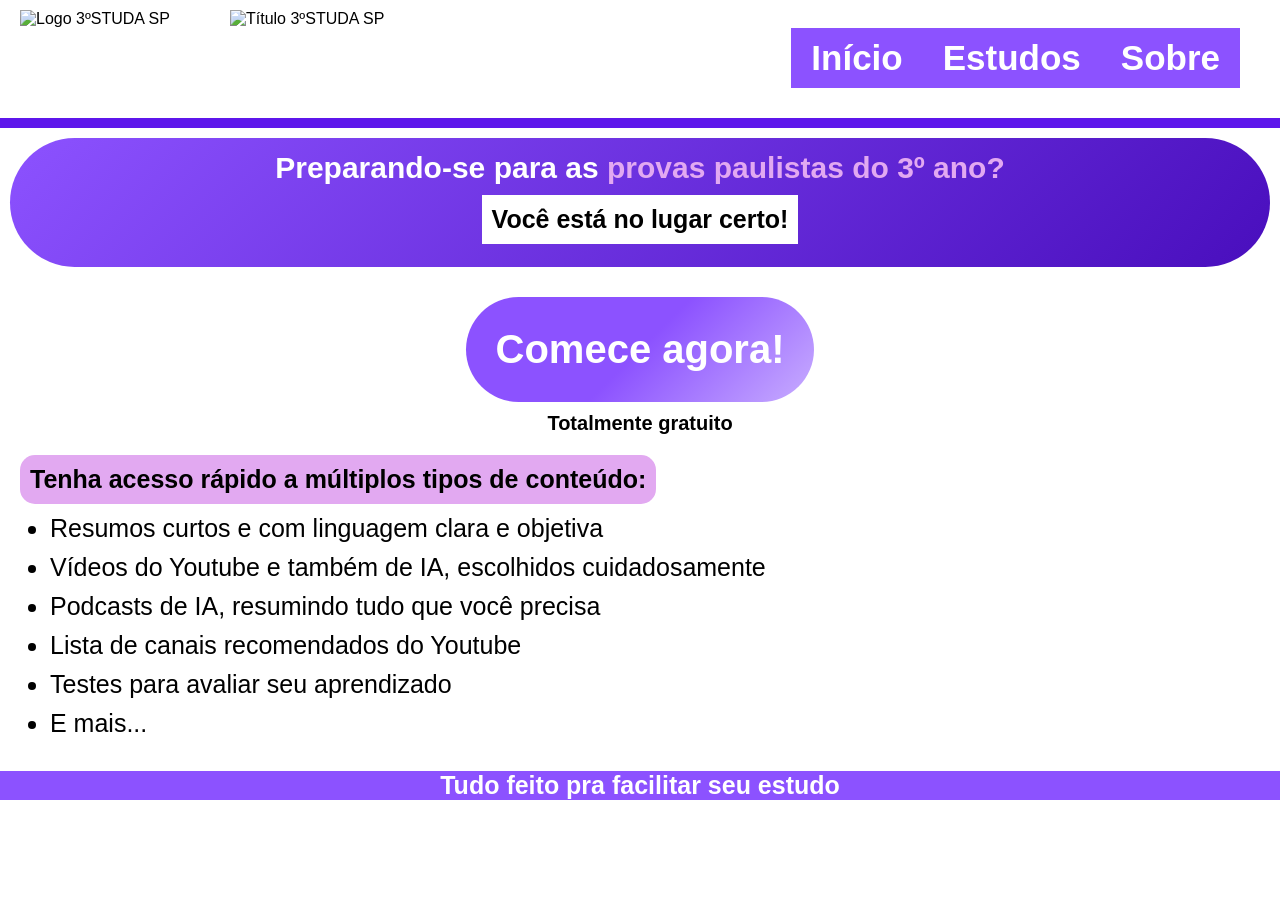
==== index.html @ 8dc4d819 "Arquivos adicionados Conteúdo: Páginas inicio, estudos e sobre. Botão para mudar de tema. Organizaçã" ====
<!DOCTYPE html>
<html lang="pt-br">

<head>
    <title>3studaSP</title>
    <meta name="viewport" content="width=device-width, initial-scale=1.0">
    <meta charset="utf-8">
    <link rel="apple-touch-icon" sizes="180x180" href="img/favicon/apple-touch-icon.png">
    <link rel="icon" type="image/png" sizes="32x32" href="img/favicon/favicon-32x32.png">
    <link rel="icon" type="image/png" sizes="16x16" href="img/favicon/favicon-16x16.png">
    <link rel="manifest" href="img/favicon/site.webmanifest">
    <link rel="stylesheet" href="style.css">
    <script>(function () {
            const tema = localStorage.getItem('tema');
            if (tema === 'dark') {
                document.documentElement.classList.add('dark');
            }
        })();
    </script>
</head>

<body>
    <header>
        <img id="logo" src="img/STUDA.png" alt="Logo 3ºSTUDA SP">
        <img id="titulo-cabecalho" alt="Título 3ºSTUDA SP">
        <div id="menu">
            <nav>
                <a href="index.html" class="page">Início</a>
                <a href="estudos.html" class="page">Estudos</a>
                <a href="sobre.html" class="page">Sobre</a>
            </nav>
            <img id="icone-tema">
        </div>
    </header>

    <section id="parte1inicio">
        <div id="bemvindo">
            <h2 id="bemvindotexto">Preparando-se para as <span class="destaque">provas paulistas do 3º ano?</span></h2>
            <h3 id="part2bemvindo">Você está no lugar certo!</h3>
        </div>
        <div id="secaocomece">
            <a href="estudos.html" id="botaocomece">Comece agora!</a>
            <p id="gratuito">Totalmente gratuito</p>
        </div>
    </section>
    <section id="parte2inicio">
        <h3 class="importante">Tenha acesso rápido a múltiplos tipos de conteúdo:</h3>
        <ul>
            <li>Resumos curtos e com linguagem clara e objetiva</li>
            <li>Vídeos do Youtube e também de IA, escolhidos cuidadosamente</li>
            <li>Podcasts de IA, resumindo tudo que você precisa</li>
            <li>Lista de canais recomendados do Youtube</li>
            <li>Testes para avaliar seu aprendizado</li>
            <li>E mais...</li>
        </ul>
    </section>
    <div id="fiminicio">
        <h4>Tudo feito pra facilitar seu estudo</h4>
    </div>

    <script src="script.js"></script>
</body>

</html>
---- style.css ----
/* Layout das páginas */
* {
   box-sizing: border-box;
}

:root {
   --fundo: #ffffff;
   --roxo_header: #5e17eb;
   --roxo_nav: #8c52ff;
   --importante: #e2a9f1;

   /* Fonte */
   --cor_fonte: #000000;
   --fonte_gradiente1: #8c52ff;
   --fonte_gradiente2: #490ebd;

   --card_roxo-claro_tom1: #8c52ff;
   --card_roxo-claro_tom2: #c8adff;
   --card_roxo-escuro_tom1: #340989;
   --card_roxo-escuro_tom2: #8c55fa;
}

/* Tema escuro */

html.dark {
   --fundo: #0F0F0F;
   --cor_fonte: #ffffff;
   
   --fonte_gradiente1: #c8adff;
   --fonte_gradiente2: #e2a9f1;
}

/* Padronização */

body {
   font-family: Arial;
   background-color: var(--fundo);
   margin: 0;
   margin-bottom: 100px;
   color: var(--cor_fonte);
}

.importante {
   display: inline-flex;
   padding: 10px 10px;
   font-size: clamp(20px, 4vw, 25px);
   background-color: var(--importante);
   border-radius: 15px;
   color: black;
}

h1, h2 {
   margin: 0;

}

h3 {
   margin: 10px;
}

p {
   font-size: clamp(20px, 3vw, 25px);
}

li, dl{
   font-size: clamp(18px, 3vw, 20px);
}

ul  {
   margin-top: 0;
}

#layout {
   margin: 10px;
}

#topo {
   justify-content: center;
   align-items: center;
   text-align: center;
   gap: 20px;
   margin-bottom: 20px;
}

#titulo, .subtitulo {
   background-image: linear-gradient(to bottom, var(--fonte_gradiente1), var(--fonte_gradiente2));
   background-clip: text;
   -webkit-background-clip: text;
   -webkit-text-fill-color: transparent;
   color: black;
}

#titulo {
   font-size: clamp(40px, 4vw, 60px);
}

.subtitulo {
   font-size: clamp(30px, 3vw, 40px);
}

/* Layout das páginas: Lista */  
.container {
   display: flex;
   gap: 10%;

}

.principal {
   display: flex;
   flex-direction: column;
   width: 60%;
}

#lista {
   padding: 0 10px;
   margin-bottom: 20px;
}

/* Base */

.card{
   text-align: center;
   font-size: clamp(20px, 3vw, 40px);
   color: white;
   padding: 15px 20px;
   font-weight: bold;
}

/* Botões */

.bimestres {
   display: flex;
   flex-direction: column;
   gap: 20px;
}

.card--botao {
   cursor: pointer;
}

.card--redondo {
   border-radius: 50px;
}

.card--roxo-escuro {
   background-image: linear-gradient(135deg, var(--card_roxo-escuro_tom1), var(--card_roxo-escuro_tom2));
}

.card--roxo-claro{
   background-image: linear-gradient(135deg, var(--card_roxo-claro_tom1) 50%, var(--card_roxo-claro_tom2) 100%);
}

.card--botao:hover, .card--header-colapsavel:hover {
   filter:brightness(80%);
}

/* Colapsável */

.card--full-width {
   width: 100%;
}

.header-colapsavel:hover {
   filter:brightness(80%);
}


/* Conteúdo */

.conteudo-colapsavel {
   display: flex;
   flex-wrap: wrap;
   gap: 20px;
   
   opacity: 0;
   transform: scaleY(0.95);
   transform-origin: top;

   pointer-events: none;

   padding: 0 20px;
   max-height: 0;
   overflow: hidden;

   transition: 
      opacity 0.25s ease,
      transform 0.25s ease,
      padding 0.25s ease,
      max-height 0.25s ease;
}

/* Estado */

.conteudo-colapsavel.ativo {
   opacity: 1;
   transform: scaleY(1);

   pointer-events: auto;

   padding: 20px;
   max-height: 9999px;
   overflow: visible;
}


/* Botões da parte direita */
.lateral {  
   display: flex;
   flex-direction: column;
   gap: 20px;
   margin-bottom: 20px;
}


/* Parte inferior */
.lista-canais {
   display: flex;
   flex-wrap: wrap;
   gap: 20px;
}

.lista-canais a {
   text-decoration: none;
}

.canal {
   display: flex;
   flex-direction: column;
   justify-content: center;
   align-items: center;
   text-decoration: none;

}

.icone-canal {
   border-radius: 50%;
   width: 300px;
}

.nome-canal {
   font-weight: 500;
   color: var(--cor_fonte);
   font-size: clamp(15px, 2vw, 20px);
}

/* Conteúdo colapsável: Texto, Áudio e vídeo */

.textos {
   display: flex;
   flex-direction: column;
   gap: 10px;
}

.videos, .podcasts {
   display: flex;
   flex-wrap: wrap;
   gap: 20px;
}

audio {
   width: 100%;
}

video {
   width: 560px;
   height: auto;
}

iframe {
   width: 560px;
   height: 315px;
}

/* Seção cabeçalho */

header {
   display: flex;
   flex-wrap: wrap;
   align-items: flex-end;
   padding: 10px 20px;
   border-bottom: 10px solid var(--roxo_header);
   height: 100%;
}

/* Logo do cabeçalho */
#logo {
   max-width: 210px;
   width: 100%;
   height: auto;
}

/* Título do cabeçalho */
#titulo-cabecalho {
   content: url(img/3STUDASP.png);
   max-width: 600px;
   width: 100%;
   height: auto;
}

html.dark #titulo-cabecalho {
   content: url(img/3STUDASP_dark.png);
}

/* Navegação + troca de tema */
#menu {
   display: flex;
   align-items: center;
   flex-wrap: wrap;
   gap: 20px;
   margin-left: auto;
}


/* Navegação */
nav {
   display: flex;
   align-items: center;
}

/* Links */
nav a {
   background-color: var(--roxo_nav);
   padding: 10px 20px;
   font-size: clamp(25px, 5vw, 35px);
   color: white;
   text-decoration: none;
   font-weight: bold;
   display: inline-block;
}

nav a:hover,
nav a:active,
#icone-tema:hover,
#icone-tema:active {
   filter: brightness(80%);
}

/* icone do modo claro e escuro */
#icone-tema {
   content: url(img/icon/light_mode.png);
   max-width: 60px;
   width: 100%;
   height: auto;
   cursor: pointer;
}

html.dark #icone-tema {
   content: url(img/icon/dark_mode.png);
}

/* Fim da seção cabeçalho */



/* Começo da página ínicio*/
#bemvindo {
   margin: 10px;
   display: flex;
   justify-content: center;
   align-items: center;
   text-align: center;
   flex-wrap: wrap;
   flex-direction: column;
   font-weight: bold;
   background-image: linear-gradient(135deg, #8c52ff, #490ebd);
   border-radius: 80px;
   padding: 1%;
}

#bemvindotexto {
   font-size: clamp(25px, 5vw, 30px);
   color: white;
}

.destaque {
   color: #e2a9f1;
}

#part2bemvindo {
   padding: 10px 10px;
   background-color: var(--fundo);
   color: var(--cor_fonte);
   font-size: clamp(15px, 5vw, 25px);
}

#secaocomece {
   margin-top: 30px;
   display: flex;
   flex-direction: column;
   align-items: center;
   font-size: clamp(15px, 4vw, 20px);
   font-weight: bold;
}

#botaocomece {
   background-image: linear-gradient(135deg, #8c52ff 50%, #c8adff 100%);
   color: white;
   font-size: clamp(20px, 5vw, 40px);
   text-decoration: none;
   padding: clamp(20px, 3vw, 30px);
   border-radius: 100px;
}

#gratuito {
   margin: 10px;
   font-weight: 600;
}

/* Segunda parte da página ínicio */

#parte2inicio {
   margin-left: 10px;
   margin-right: 10px;
}

#parte2inicio ul {
   margin: 0;
}


/* Lista */
#parte2inicio li {
   font-size: clamp(20px, 3vw, 25px);
   font-weight: 500;
   margin-bottom: 10px;
}

/* Ultima linha da página */
#fiminicio {
   text-align: center;
   background-color: #8c52ff;
   color: white;
   font-size: clamp(15px, 4vw, 25px);
}

/* Fim de "Início" */

p {
   margin: 0px 10px;
   font-size: clamp(18px, 3vw, 20px);
   font-weight: 500;
}



/* Suporte para celular */
@media (max-width: 600px) {

   /* cabeçalho*/
   header {
      padding-left: 5px;
      margin-top: 10px;
      justify-content: center;
      gap: 10px;
      align-items: center;
      height: 100%;
   }

   .logo {
      max-width: 110px;
      width: 100%
   }

   #menu {
      margin-left: 0;
   }

   nav {
      justify-content: center;
      flex-wrap: wrap;

   }

   #icone-tema {
      width: 40px;

   }

   /* fim do cabeçalho */

   /* Inicio */
   #bemvindo {
      padding: 20px;
   }

   #parte2inicio li {
      margin: 10px;
   }

   /* Listas */
   .container {
      flex-direction: column;
   }

   .principal, .lateral {
      width: 100%;
   }

   .lista-canais {
      justify-content: center;
   }

   .icone-canal {
      width: 200px;
   }
   
   /* Conteudo Colapsavel */

   video, iframe {
      width: 100%;
   }
   
}
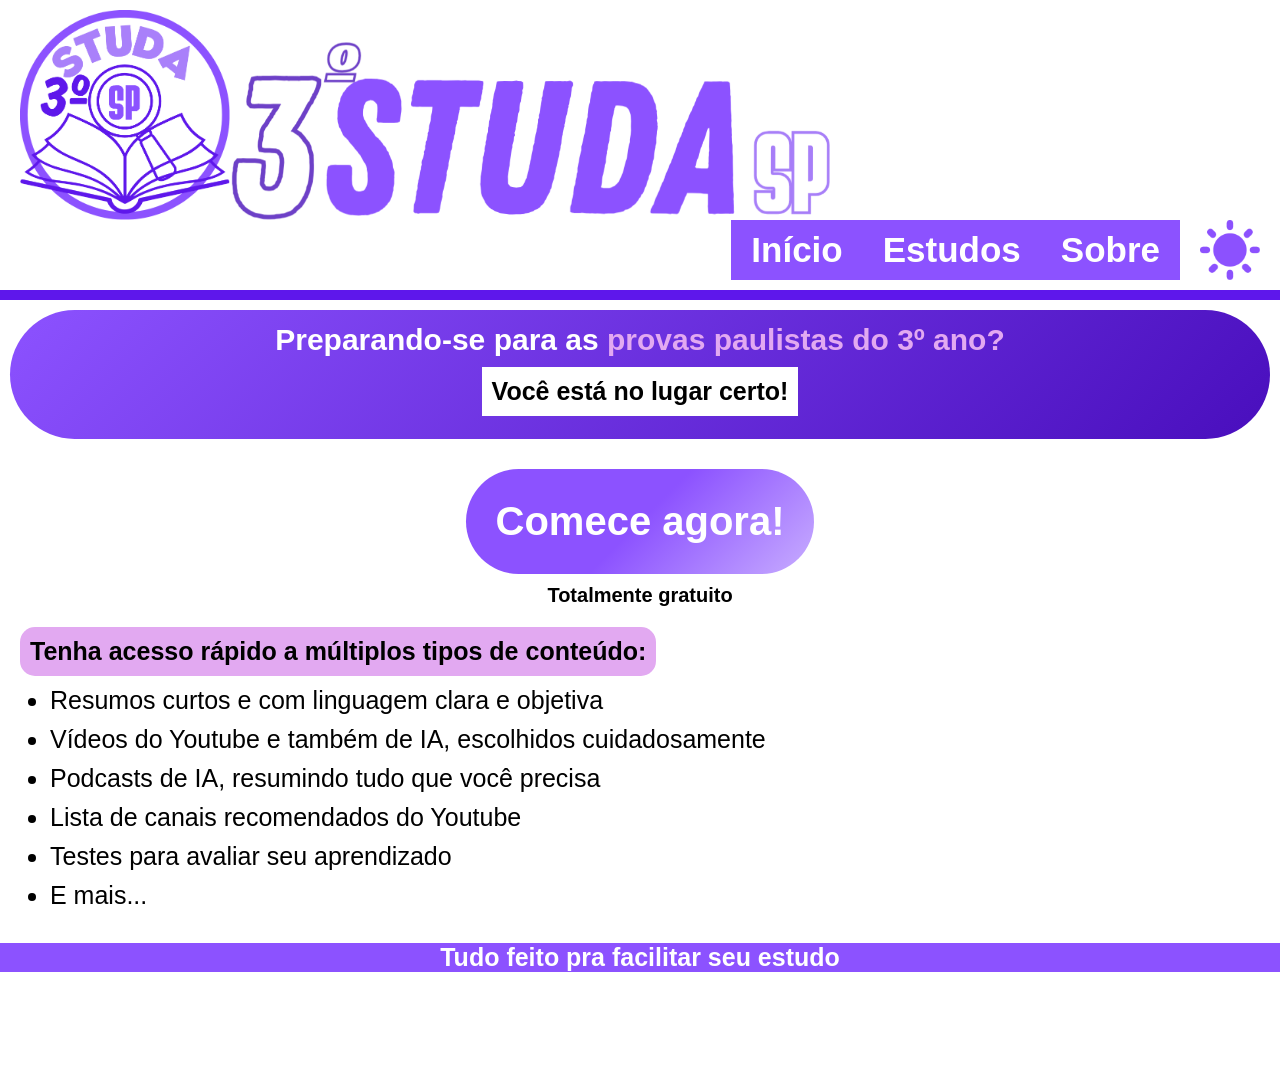
==== commit 782977ad: "Fixes ." ====
--- a/index.html
+++ b/index.html
@@ -1,64 +1,64 @@
-<!DOCTYPE html>
-<html lang="pt-br">
-
-<head>
-    <title>3studaSP</title>
-    <meta name="viewport" content="width=device-width, initial-scale=1.0">
-    <meta charset="utf-8">
-    <link rel="apple-touch-icon" sizes="180x180" href="img/favicon/apple-touch-icon.png">
-    <link rel="icon" type="image/png" sizes="32x32" href="img/favicon/favicon-32x32.png">
-    <link rel="icon" type="image/png" sizes="16x16" href="img/favicon/favicon-16x16.png">
-    <link rel="manifest" href="img/favicon/site.webmanifest">
-    <link rel="stylesheet" href="style.css">
-    <script>(function () {
-            const tema = localStorage.getItem('tema');
-            if (tema === 'dark') {
-                document.documentElement.classList.add('dark');
-            }
-        })();
-    </script>
-</head>
-
-<body>
-    <header>
-        <img id="logo" src="img/STUDA.png" alt="Logo 3ºSTUDA SP">
-        <img id="titulo-cabecalho" alt="Título 3ºSTUDA SP">
-        <div id="menu">
-            <nav>
-                <a href="index.html" class="page">Início</a>
-                <a href="estudos.html" class="page">Estudos</a>
-                <a href="sobre.html" class="page">Sobre</a>
-            </nav>
-            <img id="icone-tema">
-        </div>
-    </header>
-
-    <section id="parte1inicio">
-        <div id="bemvindo">
-            <h2 id="bemvindotexto">Preparando-se para as <span class="destaque">provas paulistas do 3º ano?</span></h2>
-            <h3 id="part2bemvindo">Você está no lugar certo!</h3>
-        </div>
-        <div id="secaocomece">
-            <a href="estudos.html" id="botaocomece">Comece agora!</a>
-            <p id="gratuito">Totalmente gratuito</p>
-        </div>
-    </section>
-    <section id="parte2inicio">
-        <h3 class="importante">Tenha acesso rápido a múltiplos tipos de conteúdo:</h3>
-        <ul>
-            <li>Resumos curtos e com linguagem clara e objetiva</li>
-            <li>Vídeos do Youtube e também de IA, escolhidos cuidadosamente</li>
-            <li>Podcasts de IA, resumindo tudo que você precisa</li>
-            <li>Lista de canais recomendados do Youtube</li>
-            <li>Testes para avaliar seu aprendizado</li>
-            <li>E mais...</li>
-        </ul>
-    </section>
-    <div id="fiminicio">
-        <h4>Tudo feito pra facilitar seu estudo</h4>
-    </div>
-
-    <script src="script.js"></script>
-</body>
-
+<!DOCTYPE html>
+<html lang="pt-br">
+
+<head>
+    <title>3studaSP</title>
+    <meta name="viewport" content="width=device-width, initial-scale=1.0">
+    <meta charset="utf-8">
+    <link rel="apple-touch-icon" sizes="180x180" href="img/favicon/apple-touch-icon.png">
+    <link rel="icon" type="image/png" sizes="32x32" href="img/favicon/favicon-32x32.png">
+    <link rel="icon" type="image/png" sizes="16x16" href="img/favicon/favicon-16x16.png">
+    <link rel="manifest" href="img/favicon/site.webmanifest">
+    <link rel="stylesheet" href="style.css">
+    <script>(function () {
+            const tema = localStorage.getItem('tema');
+            if (tema === 'dark') {
+                document.documentElement.classList.add('dark');
+            }
+        })();
+    </script>
+</head>
+
+<body>
+    <header>
+        <img id="logo" src="img/STUDA.png" alt="Logo 3ºSTUDA SP">
+        <img id="titulo-cabecalho" alt="Título 3ºSTUDA SP">
+        <div id="menu">
+            <nav>
+                <a href="index.html" class="page">Início</a>
+                <a href="estudos.html" class="page">Estudos</a>
+                <a href="sobre.html" class="page">Sobre</a>
+            </nav>
+            <img id="icone-tema">
+        </div>
+    </header>
+
+    <section id="parte1inicio">
+        <div id="bemvindo">
+            <h2 id="bemvindotexto">Preparando-se para as <span class="destaque">provas paulistas do 3º ano?</span></h2>
+            <h3 id="part2bemvindo">Você está no lugar certo!</h3>
+        </div>
+        <div id="secaocomece">
+            <a href="estudos.html" id="botaocomece">Comece agora!</a>
+            <p id="gratuito">Totalmente gratuito</p>
+        </div>
+    </section>
+    <section id="parte2inicio">
+        <h3 class="importante">Tenha acesso rápido a múltiplos tipos de conteúdo:</h3>
+        <ul>
+            <li>Resumos curtos e com linguagem clara e objetiva</li>
+            <li>Vídeos do Youtube e também de IA, escolhidos cuidadosamente</li>
+            <li>Podcasts de IA, resumindo tudo que você precisa</li>
+            <li>Lista de canais recomendados do Youtube</li>
+            <li>Testes para avaliar seu aprendizado</li>
+            <li>E mais...</li>
+        </ul>
+    </section>
+    <div id="fiminicio">
+        <h4>Tudo feito pra facilitar seu estudo</h4>
+    </div>
+
+    <script src="script.js"></script>
+</body>
+
 </html>
--- a/style.css
+++ b/style.css
@@ -1,513 +1,507 @@
-/* Layout das páginas */
-* {
-   box-sizing: border-box;
-}
-
-:root {
-   --fundo: #ffffff;
-   --roxo_header: #5e17eb;
-   --roxo_nav: #8c52ff;
-   --importante: #e2a9f1;
-
-   /* Fonte */
-   --cor_fonte: #000000;
-   --fonte_gradiente1: #8c52ff;
-   --fonte_gradiente2: #490ebd;
-
-   --card_roxo-claro_tom1: #8c52ff;
-   --card_roxo-claro_tom2: #c8adff;
-   --card_roxo-escuro_tom1: #340989;
-   --card_roxo-escuro_tom2: #8c55fa;
-}
-
-/* Tema escuro */
-
-html.dark {
-   --fundo: #0F0F0F;
-   --cor_fonte: #ffffff;
-   
-   --fonte_gradiente1: #c8adff;
-   --fonte_gradiente2: #e2a9f1;
-}
-
-/* Padronização */
-
-body {
-   font-family: Arial;
-   background-color: var(--fundo);
-   margin: 0;
-   margin-bottom: 100px;
-   color: var(--cor_fonte);
-}
-
-.importante {
-   display: inline-flex;
-   padding: 10px 10px;
-   font-size: clamp(20px, 4vw, 25px);
-   background-color: var(--importante);
-   border-radius: 15px;
-   color: black;
-}
-
-h1, h2 {
-   margin: 0;
-
-}
-
-h3 {
-   margin: 10px;
-}
-
-p {
-   font-size: clamp(20px, 3vw, 25px);
-}
-
-li, dl{
-   font-size: clamp(18px, 3vw, 20px);
-}
-
-ul  {
-   margin-top: 0;
-}
-
-#layout {
-   margin: 10px;
-}
-
-#topo {
-   justify-content: center;
-   align-items: center;
-   text-align: center;
-   gap: 20px;
-   margin-bottom: 20px;
-}
-
-#titulo, .subtitulo {
-   background-image: linear-gradient(to bottom, var(--fonte_gradiente1), var(--fonte_gradiente2));
-   background-clip: text;
-   -webkit-background-clip: text;
-   -webkit-text-fill-color: transparent;
-   color: black;
-}
-
-#titulo {
-   font-size: clamp(40px, 4vw, 60px);
-}
-
-.subtitulo {
-   font-size: clamp(30px, 3vw, 40px);
-}
-
-/* Layout das páginas: Lista */  
-.container {
-   display: flex;
-   gap: 10%;
-
-}
-
-.principal {
-   display: flex;
-   flex-direction: column;
-   width: 60%;
-}
-
-#lista {
-   padding: 0 10px;
-   margin-bottom: 20px;
-}
-
-/* Base */
-
-.card{
-   text-align: center;
-   font-size: clamp(20px, 3vw, 40px);
-   color: white;
-   padding: 15px 20px;
-   font-weight: bold;
-}
-
-/* Botões */
-
-.bimestres {
-   display: flex;
-   flex-direction: column;
-   gap: 20px;
-}
-
-.card--botao {
-   cursor: pointer;
-}
-
-.card--redondo {
-   border-radius: 50px;
-}
-
-.card--roxo-escuro {
-   background-image: linear-gradient(135deg, var(--card_roxo-escuro_tom1), var(--card_roxo-escuro_tom2));
-}
-
-.card--roxo-claro{
-   background-image: linear-gradient(135deg, var(--card_roxo-claro_tom1) 50%, var(--card_roxo-claro_tom2) 100%);
-}
-
-.card--botao:hover, .card--header-colapsavel:hover {
-   filter:brightness(80%);
-}
-
-/* Colapsável */
-
-.card--full-width {
-   width: 100%;
-}
-
-.header-colapsavel:hover {
-   filter:brightness(80%);
-}
-
-
-/* Conteúdo */
-
-.conteudo-colapsavel {
-   display: flex;
-   flex-wrap: wrap;
-   gap: 20px;
-   
-   opacity: 0;
-   transform: scaleY(0.95);
-   transform-origin: top;
-
-   pointer-events: none;
-
-   padding: 0 20px;
-   max-height: 0;
-   overflow: hidden;
-
-   transition: 
-      opacity 0.25s ease,
-      transform 0.25s ease,
-      padding 0.25s ease,
-      max-height 0.25s ease;
-}
-
-/* Estado */
-
-.conteudo-colapsavel.ativo {
-   opacity: 1;
-   transform: scaleY(1);
-
-   pointer-events: auto;
-
-   padding: 20px;
-   max-height: 9999px;
-   overflow: visible;
-}
-
-
-/* Botões da parte direita */
-.lateral {  
-   display: flex;
-   flex-direction: column;
-   gap: 20px;
-   margin-bottom: 20px;
-}
-
-
-/* Parte inferior */
-.lista-canais {
-   display: flex;
-   flex-wrap: wrap;
-   gap: 20px;
-}
-
-.lista-canais a {
-   text-decoration: none;
-}
-
-.canal {
-   display: flex;
-   flex-direction: column;
-   justify-content: center;
-   align-items: center;
-   text-decoration: none;
-
-}
-
-.icone-canal {
-   border-radius: 50%;
-   width: 300px;
-}
-
-.nome-canal {
-   font-weight: 500;
-   color: var(--cor_fonte);
-   font-size: clamp(15px, 2vw, 20px);
-}
-
-/* Conteúdo colapsável: Texto, Áudio e vídeo */
-
-.textos {
-   display: flex;
-   flex-direction: column;
-   gap: 10px;
-}
-
-.videos, .podcasts {
-   display: flex;
-   flex-wrap: wrap;
-   gap: 20px;
-}
-
-audio {
-   width: 100%;
-}
-
-video {
-   width: 560px;
-   height: auto;
-}
-
-iframe {
-   width: 560px;
-   height: 315px;
-}
-
-/* Seção cabeçalho */
-
-header {
-   display: flex;
-   flex-wrap: wrap;
-   align-items: flex-end;
-   padding: 10px 20px;
-   border-bottom: 10px solid var(--roxo_header);
-   height: 100%;
-}
-
-/* Logo do cabeçalho */
-#logo {
-   max-width: 210px;
-   width: 100%;
-   height: auto;
-}
-
-/* Título do cabeçalho */
-#titulo-cabecalho {
-   content: url(img/3STUDASP.png);
-   max-width: 600px;
-   width: 100%;
-   height: auto;
-}
-
-html.dark #titulo-cabecalho {
-   content: url(img/3STUDASP_dark.png);
-}
-
-/* Navegação + troca de tema */
-#menu {
-   display: flex;
-   align-items: center;
-   flex-wrap: wrap;
-   gap: 20px;
-   margin-left: auto;
-}
-
-
-/* Navegação */
-nav {
-   display: flex;
-   align-items: center;
-}
-
-/* Links */
-nav a {
-   background-color: var(--roxo_nav);
-   padding: 10px 20px;
-   font-size: clamp(25px, 5vw, 35px);
-   color: white;
-   text-decoration: none;
-   font-weight: bold;
-   display: inline-block;
-}
-
-nav a:hover,
-nav a:active,
-#icone-tema:hover,
-#icone-tema:active {
-   filter: brightness(80%);
-}
-
-/* icone do modo claro e escuro */
-#icone-tema {
-   content: url(img/icon/light_mode.png);
-   max-width: 60px;
-   width: 100%;
-   height: auto;
-   cursor: pointer;
-}
-
-html.dark #icone-tema {
-   content: url(img/icon/dark_mode.png);
-}
-
-/* Fim da seção cabeçalho */
-
-
-
-/* Começo da página ínicio*/
-#bemvindo {
-   margin: 10px;
-   display: flex;
-   justify-content: center;
-   align-items: center;
-   text-align: center;
-   flex-wrap: wrap;
-   flex-direction: column;
-   font-weight: bold;
-   background-image: linear-gradient(135deg, #8c52ff, #490ebd);
-   border-radius: 80px;
-   padding: 1%;
-}
-
-#bemvindotexto {
-   font-size: clamp(25px, 5vw, 30px);
-   color: white;
-}
-
-.destaque {
-   color: #e2a9f1;
-}
-
-#part2bemvindo {
-   padding: 10px 10px;
-   background-color: var(--fundo);
-   color: var(--cor_fonte);
-   font-size: clamp(15px, 5vw, 25px);
-}
-
-#secaocomece {
-   margin-top: 30px;
-   display: flex;
-   flex-direction: column;
-   align-items: center;
-   font-size: clamp(15px, 4vw, 20px);
-   font-weight: bold;
-}
-
-#botaocomece {
-   background-image: linear-gradient(135deg, #8c52ff 50%, #c8adff 100%);
-   color: white;
-   font-size: clamp(20px, 5vw, 40px);
-   text-decoration: none;
-   padding: clamp(20px, 3vw, 30px);
-   border-radius: 100px;
-}
-
-#gratuito {
-   margin: 10px;
-   font-weight: 600;
-}
-
-/* Segunda parte da página ínicio */
-
-#parte2inicio {
-   margin-left: 10px;
-   margin-right: 10px;
-}
-
-#parte2inicio ul {
-   margin: 0;
-}
-
-
-/* Lista */
-#parte2inicio li {
-   font-size: clamp(20px, 3vw, 25px);
-   font-weight: 500;
-   margin-bottom: 10px;
-}
-
-/* Ultima linha da página */
-#fiminicio {
-   text-align: center;
-   background-color: #8c52ff;
-   color: white;
-   font-size: clamp(15px, 4vw, 25px);
-}
-
-/* Fim de "Início" */
-
-p {
-   margin: 0px 10px;
-   font-size: clamp(18px, 3vw, 20px);
-   font-weight: 500;
-}
-
-
-
-/* Suporte para celular */
-@media (max-width: 600px) {
-
-   /* cabeçalho*/
-   header {
-      padding-left: 5px;
-      margin-top: 10px;
-      justify-content: center;
-      gap: 10px;
-      align-items: center;
-      height: 100%;
-   }
-
-   .logo {
-      max-width: 110px;
-      width: 100%
-   }
-
-   #menu {
-      margin-left: 0;
-   }
-
-   nav {
-      justify-content: center;
-      flex-wrap: wrap;
-
-   }
-
-   #icone-tema {
-      width: 40px;
-
-   }
-
-   /* fim do cabeçalho */
-
-   /* Inicio */
-   #bemvindo {
-      padding: 20px;
-   }
-
-   #parte2inicio li {
-      margin: 10px;
-   }
-
-   /* Listas */
-   .container {
-      flex-direction: column;
-   }
-
-   .principal, .lateral {
-      width: 100%;
-   }
-
-   .lista-canais {
-      justify-content: center;
-   }
-
-   .icone-canal {
-      width: 200px;
-   }
-   
-   /* Conteudo Colapsavel */
-
-   video, iframe {
-      width: 100%;
-   }
-   
+/* Layout das páginas */
+* {
+   box-sizing: border-box;
+}
+
+:root {
+   --fundo: #ffffff;
+   --roxo_header: #5e17eb;
+   --roxo_nav: #8c52ff;
+   --importante: #e2a9f1;
+
+   /* Fonte */
+   --cor_fonte: #000000;
+   --fonte_gradiente1: #8c52ff;
+   --fonte_gradiente2: #490ebd;
+
+   --card_roxo-claro_tom1: #8c52ff;
+   --card_roxo-claro_tom2: #c8adff;
+   --card_roxo-escuro_tom1: #340989;
+   --card_roxo-escuro_tom2: #8c55fa;
+}
+
+/* Tema escuro */
+
+html.dark {
+   --fundo: #0F0F0F;
+   --cor_fonte: #ffffff;
+   
+   --fonte_gradiente1: #fbf1fc;
+   --fonte_gradiente2: #dd89f1;
+}
+
+/* Padronização */
+
+body {
+   font-family: Arial;
+   background-color: var(--fundo);
+   margin: 0;
+   margin-bottom: 100px;
+   color: var(--cor_fonte);
+}
+
+.importante {
+   display: inline-flex;
+   padding: 10px 10px;
+   font-size: clamp(20px, 4vw, 25px);
+   background-color: var(--importante);
+   border-radius: 15px;
+   color: black;
+}
+
+h1, h2 {
+   margin: 0;
+
+}
+
+h3 {
+   margin: 10px;
+}
+
+p {
+   font-size: clamp(20px, 3vw, 25px);
+}
+
+li, dl{
+   font-size: clamp(18px, 3vw, 20px);
+}
+
+ul  {
+   margin: 0;
+}
+
+#layout {
+   margin: 10px;
+}
+
+#topo {
+   justify-content: center;
+   align-items: center;
+   text-align: center;
+   gap: 20px;
+   margin-bottom: 20px;
+}
+
+#titulo, .subtitulo {
+   background-image: linear-gradient(to bottom, var(--fonte_gradiente1), var(--fonte_gradiente2));
+   background-clip: text;
+   -webkit-background-clip: text;
+   -webkit-text-fill-color: transparent;
+   color: black;
+}
+
+#titulo {
+   font-size: clamp(40px, 4vw, 60px);
+}
+
+.subtitulo {
+   font-size: clamp(30px, 3vw, 40px);
+}
+
+/* Layout das páginas: Lista */  
+.container {
+   display: flex;
+   gap: 10%;
+
+}
+
+.principal {
+   display: flex;
+   flex-direction: column;
+   width: 60%;
+}
+
+#lista {
+   padding: 0 10px;
+   margin-bottom: 20px;
+}
+
+/* Base */
+
+.card{
+   text-align: center;
+   font-size: clamp(20px, 3vw, 40px);
+   color: white;
+   padding: 15px 20px;
+   font-weight: bold;
+}
+
+/* Botões */
+
+.bimestres {
+   display: flex;
+   flex-direction: column;
+   gap: 20px;
+}
+
+.card--botao {
+   cursor: pointer;
+}
+
+.card--redondo {
+   border-radius: 50px;
+}
+
+.card--roxo-escuro {
+   background-image: linear-gradient(135deg, var(--card_roxo-escuro_tom1), var(--card_roxo-escuro_tom2));
+}
+
+.card--roxo-claro{
+   background-image: linear-gradient(135deg, var(--card_roxo-claro_tom1) 50%, var(--card_roxo-claro_tom2) 100%);
+}
+
+.card--botao:hover, .card--header-colapsavel:hover {
+   filter:brightness(80%);
+}
+
+/* Colapsável */
+
+.card--full-width {
+   width: 100%;
+}
+
+.header-colapsavel:hover {
+   filter:brightness(80%);
+}
+
+
+/* Conteúdo */
+
+.conteudo-colapsavel {
+   display: flex;
+   flex-wrap: wrap;
+   gap: 20px;
+   
+   opacity: 0;
+   transform: scaleY(0.95);
+   transform-origin: top;
+
+   pointer-events: none;
+
+   padding: 0 20px;
+   max-height: 0;
+   overflow: hidden;
+
+   transition: 
+      opacity 0.25s ease,
+      transform 0.25s ease,
+      padding 0.25s ease,
+      max-height 0.25s ease;
+}
+
+/* Estado */
+
+.conteudo-colapsavel.ativo {
+   opacity: 1;
+   transform: scaleY(1);
+
+   pointer-events: auto;
+
+   padding: 20px;
+   max-height: 99999px;
+}
+
+
+/* Botões da parte direita */
+.lateral {  
+   display: flex;
+   flex-direction: column;
+   gap: 20px;
+   margin-bottom: 20px;
+}
+
+
+/* Parte inferior */
+.lista-canais {
+   display: flex;
+   flex-wrap: wrap;
+   gap: 20px;
+}
+
+.lista-canais a {
+   text-decoration: none;
+}
+
+.canal {
+   display: flex;
+   flex-direction: column;
+   justify-content: center;
+   align-items: center;
+   text-decoration: none;
+
+}
+
+.icone-canal {
+   border-radius: 50%;
+   width: 300px;
+}
+
+.nome-canal {
+   font-weight: 500;
+   color: var(--cor_fonte);
+   font-size: clamp(15px, 2vw, 20px);
+}
+
+/* Conteúdo colapsável: Texto, Áudio e vídeo */
+
+.textos {
+   display: flex;
+   flex-direction: column;
+   gap: 10px;
+}
+
+.videos, .podcasts {
+   display: flex;
+   flex-wrap: wrap;
+   gap: 20px;
+}
+
+.podcasts  {
+   flex-direction: column;
+}
+
+.videos iframe {
+   width: 560px;
+   height: 315px;
+}
+
+/* Seção cabeçalho */
+
+header {
+   display: flex;
+   flex-wrap: wrap;
+   align-items: flex-end;
+   padding: 10px 20px;
+   border-bottom: 10px solid var(--roxo_header);
+   height: 100%;
+}
+
+/* Logo do cabeçalho */
+#logo {
+   max-width: 210px;
+   width: 100%;
+   height: auto;
+}
+
+/* Título do cabeçalho */
+#titulo-cabecalho {
+   content: url(img/3STUDASP.png);
+   max-width: 600px;
+   width: 100%;
+   height: auto;
+}
+
+html.dark #titulo-cabecalho {
+   content: url(img/3STUDASP_dark.png);
+}
+
+/* Navegação + troca de tema */
+#menu {
+   display: flex;
+   align-items: center;
+   flex-wrap: wrap;
+   gap: 20px;
+   margin-left: auto;
+}
+
+
+/* Navegação */
+nav {
+   display: flex;
+   align-items: center;
+}
+
+/* Links */
+nav a {
+   background-color: var(--roxo_nav);
+   padding: 10px 20px;
+   font-size: clamp(25px, 5vw, 35px);
+   color: white;
+   text-decoration: none;
+   font-weight: bold;
+   display: inline-block;
+}
+
+nav a:hover,
+nav a:active,
+#icone-tema:hover,
+#icone-tema:active {
+   filter: brightness(80%);
+}
+
+/* icone do modo claro e escuro */
+#icone-tema {
+   content: url(img/icon/light_mode.png);
+   max-width: 60px;
+   width: 100%;
+   height: auto;
+   cursor: pointer;
+}
+
+html.dark #icone-tema {
+   content: url(img/icon/dark_mode.png);
+}
+
+/* Fim da seção cabeçalho */
+
+
+
+/* Começo da página ínicio*/
+#bemvindo {
+   margin: 10px;
+   display: flex;
+   justify-content: center;
+   align-items: center;
+   text-align: center;
+   flex-wrap: wrap;
+   flex-direction: column;
+   font-weight: bold;
+   background-image: linear-gradient(135deg, #8c52ff, #490ebd);
+   border-radius: 80px;
+   padding: 1%;
+}
+
+#bemvindotexto {
+   font-size: clamp(25px, 5vw, 30px);
+   color: white;
+}
+
+.destaque {
+   color: #e2a9f1;
+}
+
+#part2bemvindo {
+   padding: 10px 10px;
+   background-color: var(--fundo);
+   color: var(--cor_fonte);
+   font-size: clamp(15px, 5vw, 25px);
+}
+
+#secaocomece {
+   margin-top: 30px;
+   display: flex;
+   flex-direction: column;
+   align-items: center;
+   font-size: clamp(15px, 4vw, 20px);
+   font-weight: bold;
+}
+
+#botaocomece {
+   background-image: linear-gradient(135deg, #8c52ff 50%, #c8adff 100%);
+   color: white;
+   font-size: clamp(20px, 5vw, 40px);
+   text-decoration: none;
+   padding: clamp(20px, 3vw, 30px);
+   border-radius: 100px;
+}
+
+#gratuito {
+   margin: 10px;
+   font-weight: 600;
+}
+
+/* Segunda parte da página ínicio */
+
+#parte2inicio {
+   margin-left: 10px;
+   margin-right: 10px;
+}
+
+#parte2inicio ul {
+   margin: 0;
+}
+
+
+/* Lista */
+#parte2inicio li {
+   font-size: clamp(20px, 3vw, 25px);
+   font-weight: 500;
+   margin-bottom: 10px;
+}
+
+/* Ultima linha da página */
+#fiminicio {
+   text-align: center;
+   background-color: #8c52ff;
+   color: white;
+   font-size: clamp(15px, 4vw, 25px);
+}
+
+/* Fim de "Início" */
+
+p {
+   margin: 0px 10px;
+   font-size: clamp(18px, 3vw, 20px);
+   font-weight: 500;
+}
+
+
+
+/* Suporte para celular */
+@media (max-width: 600px) {
+
+   /* cabeçalho*/
+   header {
+      padding-left: 5px;
+      margin-top: 10px;
+      justify-content: center;
+      gap: 10px;
+      align-items: center;
+      height: 100%;
+   }
+
+   .logo {
+      max-width: 110px;
+      width: 100%
+   }
+
+   #menu {
+      margin-left: 0;
+   }
+
+   nav {
+      justify-content: center;
+      flex-wrap: wrap;
+
+   }
+
+   #icone-tema {
+      width: 40px;
+
+   }
+
+   /* fim do cabeçalho */
+
+   /* Inicio */
+   #bemvindo {
+      padding: 20px;
+   }
+
+   #parte2inicio li {
+      margin: 10px;
+   }
+
+   /* Listas */
+   .container {
+      flex-direction: column;
+   }
+
+   .principal, .lateral {
+      width: 100%;
+   }
+
+   .lista-canais {
+      justify-content: center;
+   }
+
+   .icone-canal {
+      width: 200px;
+   }
+   
+   /* Conteudo Colapsavel */
+
+   .videos iframe {
+      width: 100%;
+   }
+   
 }
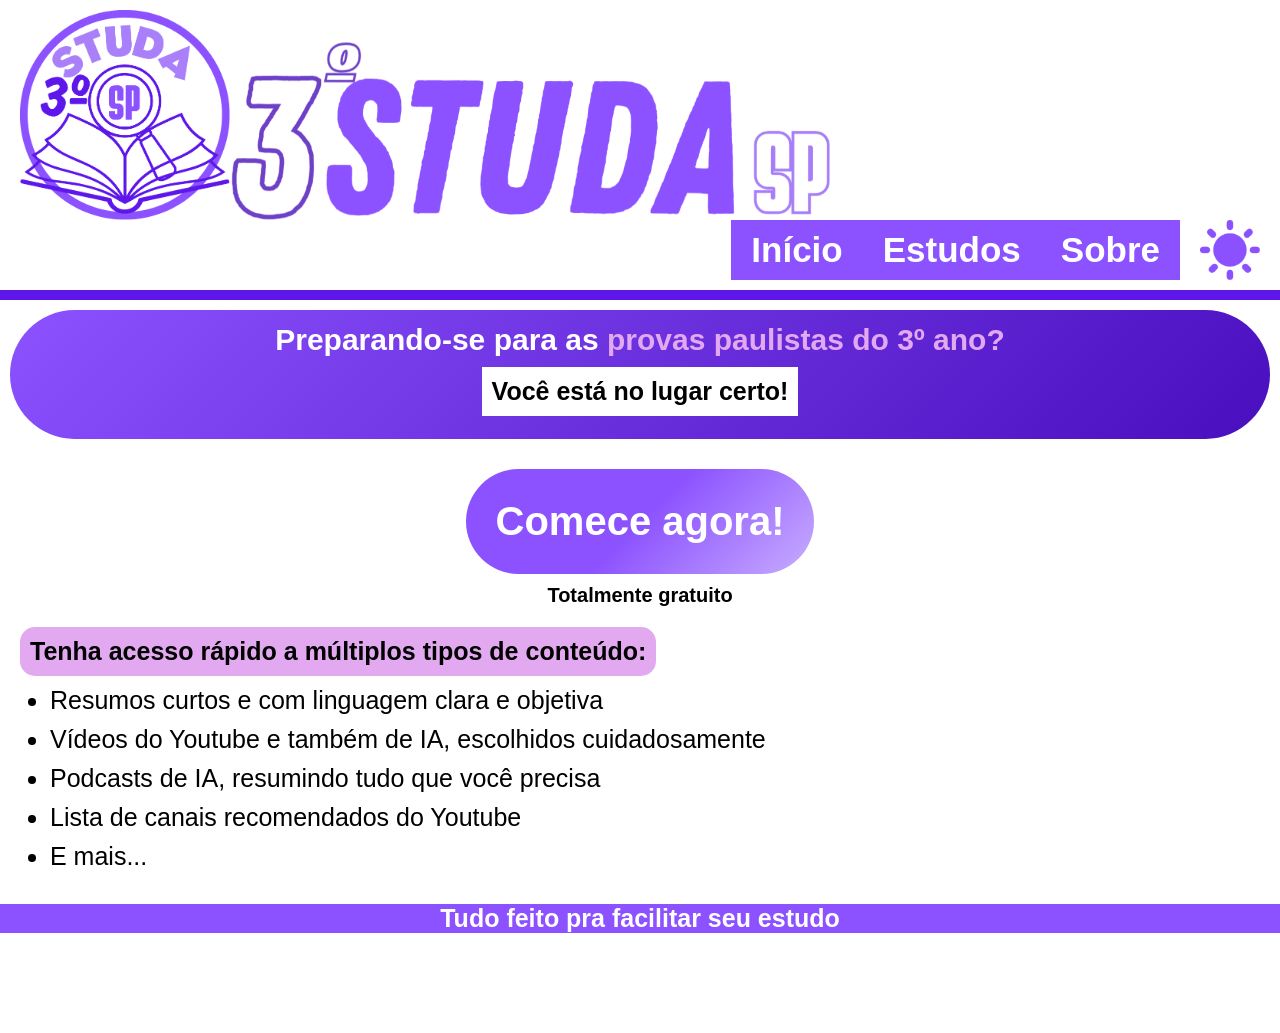
==== commit 61a07b4a: "Adição informacional; Adição conteúdos Provão Paulista" ====
--- a/index.html
+++ b/index.html
@@ -50,7 +50,6 @@
             <li>Vídeos do Youtube e também de IA, escolhidos cuidadosamente</li>
             <li>Podcasts de IA, resumindo tudo que você precisa</li>
             <li>Lista de canais recomendados do Youtube</li>
-            <li>Testes para avaliar seu aprendizado</li>
             <li>E mais...</li>
         </ul>
     </section>
